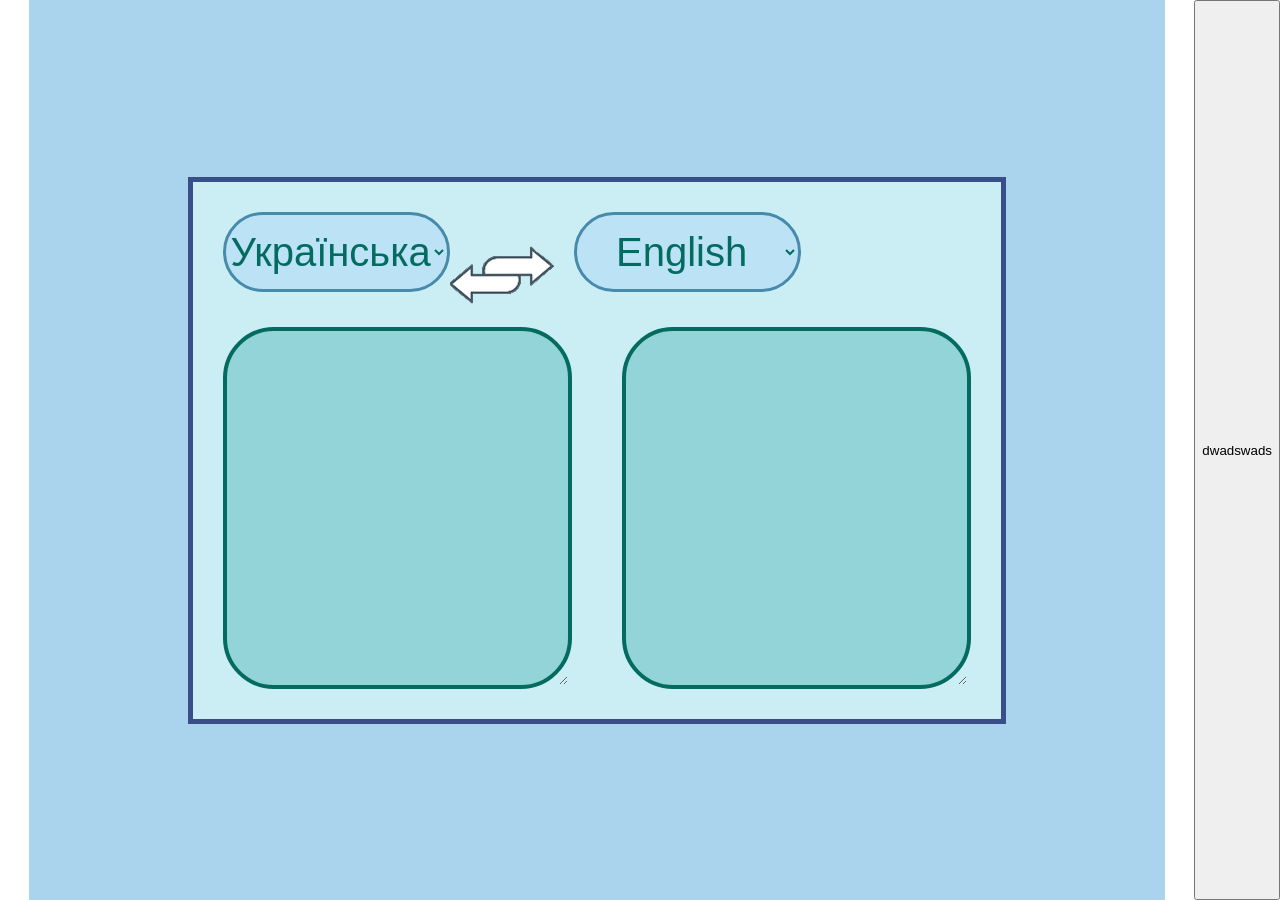
==== index.html @ bc046a93 "translation now works" ====
<!doctype html>
<html lang="en">
  <head>
    <link rel="stylesheet" href="src/style.css" />
    <meta charset="UTF-8" />
    <meta name="viewport" content="width=device-width, initial-scale=1.0" />
    <title>Document</title>
  </head>
  <body>
    <article>
      <div class="border">
        <div style="display: flex">
          <select class="mova lang-from">
            <option value="UK">Українська</option>
            <option value="PL">Polska</option>
            <option value="EN">English</option>
          </select>
          <img
            class="strelochki"
            src="assets/Untitled 1.png"
            alt="strelochki"
          />
          <select class="mova lang-to">
            <option value="EN">English</option>
            <option value="UK">Українська</option>
            <option value="PL">Polska</option>
          </select>
        </div>
        <div style="display: flex; justify-content: space-around; gap: 50px">
          <textarea class="pole from"></textarea>

          <textarea class="pole to"></textarea>
        </div>
        <div></div>
      </div>
    </article>
    <button class="btn">dwadswads</button>
    <script src="src/script.js"></script>
  </body>
</html>
---- src/style.css ----
body{
    background-color: white;
    display: flex;
    justify-content: center;
    margin: 0;
    padding: 0;
}

article{


    background-color: #AAD4EE;
    width: 1136px;
    height: 100vh;
    margin:  0 auto;
    
    display: flex;
    justify-content: center;
    align-items: center;
}

.border{

 border: 5px solid  #374E88;  
 background-color: #CBEEF5;
 padding: 30px;


}

.mova{

    border-radius: 51px;
    border: 3px solid #478AAC;
    background-color: #BBE2F5;
    color: #036B5F;
    text-align: center;
    font-size: 40px;
    align-items: center;
    justify-content: space-between ;
    height: 80px;
    
}

.strelochki{

    width: 104px;
    height: 104px;
    margin-left: 20pxpx;
    margin-right: 20px;
    margin-top: 11px;
}

.pole{

    width: 337px;
    height: 350px;
    background-color: #93D4D9;
    border:4px solid  #036B5F;
    display: flex;
    border-radius: 51px;
    
}
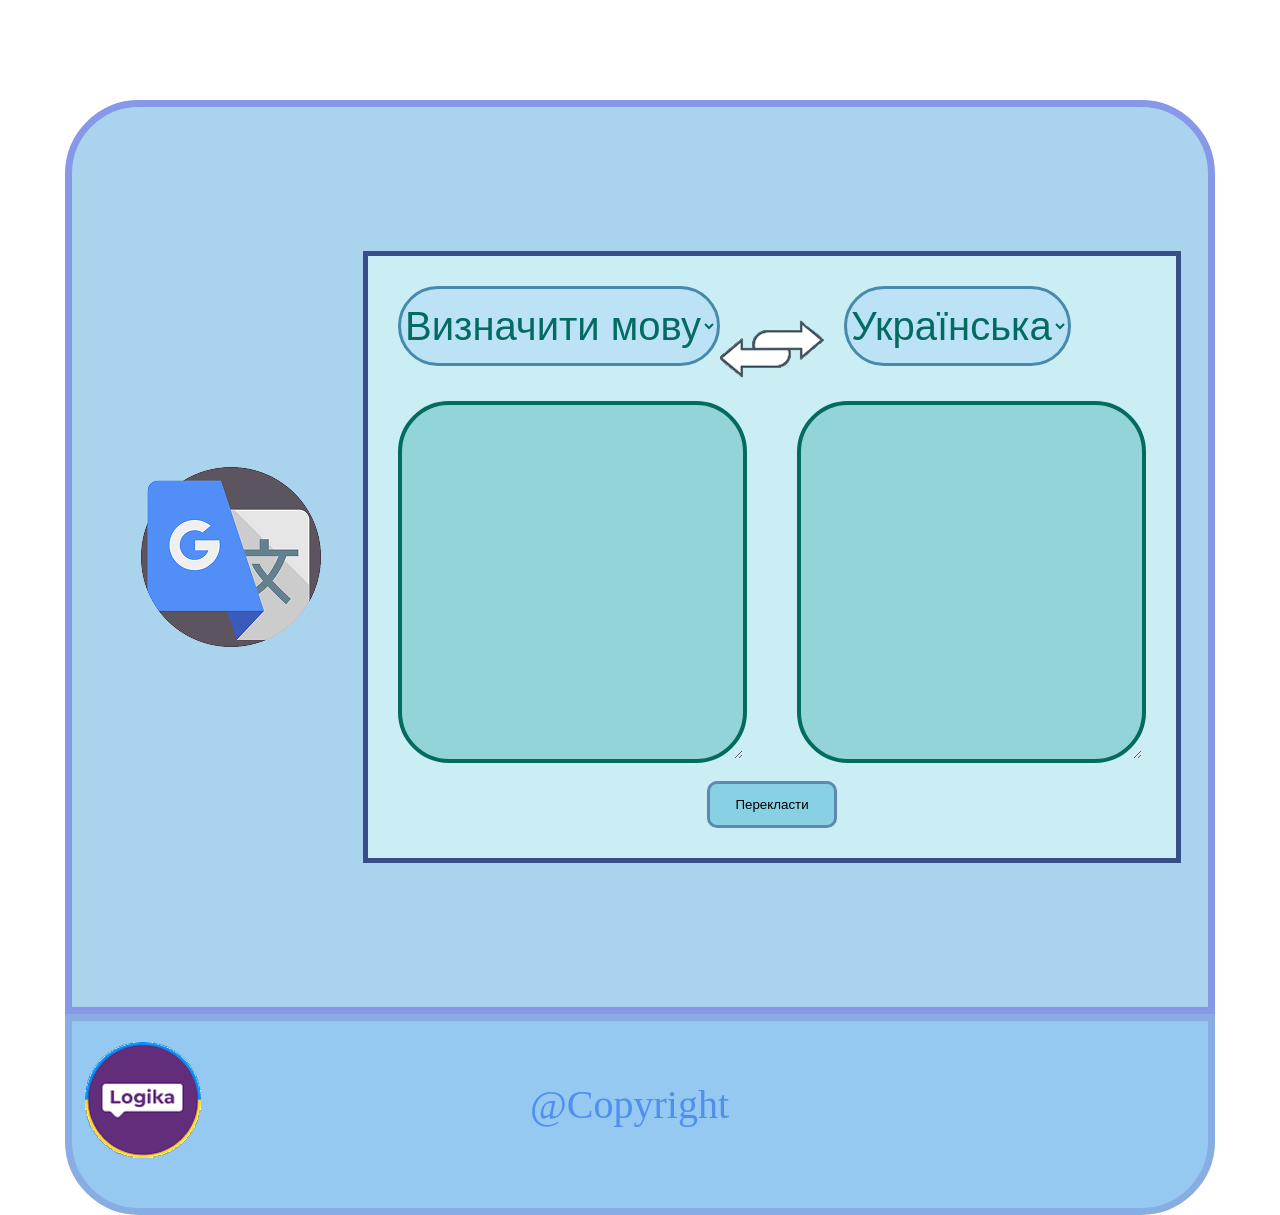
==== commit ab2e4c74: "Add files via upload" ====
--- a/index.html
+++ b/index.html
@@ -1,40 +1,52 @@
-<!doctype html>
-<html lang="en">
-  <head>
-    <link rel="stylesheet" href="src/style.css" />
-    <meta charset="UTF-8" />
-    <meta name="viewport" content="width=device-width, initial-scale=1.0" />
-    <title>Document</title>
-  </head>
-  <body>
-    <article>
-      <div class="border">
-        <div style="display: flex">
-          <select class="mova lang-from">
-            <option value="UK">Українська</option>
-            <option value="PL">Polska</option>
-            <option value="EN">English</option>
-          </select>
-          <img
-            class="strelochki"
-            src="assets/Untitled 1.png"
-            alt="strelochki"
-          />
-          <select class="mova lang-to">
-            <option value="EN">English</option>
-            <option value="UK">Українська</option>
-            <option value="PL">Polska</option>
-          </select>
-        </div>
-        <div style="display: flex; justify-content: space-around; gap: 50px">
-          <textarea class="pole from"></textarea>
-
-          <textarea class="pole to"></textarea>
-        </div>
-        <div></div>
-      </div>
-    </article>
-    <button class="btn">dwadswads</button>
-    <script src="src/script.js"></script>
-  </body>
-</html>
+<!doctype html>
+<html lang="en">
+  <head>
+    <link rel="stylesheet" href="src/style.css" />
+    <meta charset="UTF-8" />
+    <meta name="viewport" content="width=device-width, initial-scale=1.0" />
+    <title>Document</title>
+  </head>
+  <body>
+    
+    <article class="main-body">
+              <div class="logo">
+          <img class="logo-img" src="assets/googletranslate 1.png" alt="logo">
+
+
+        </div>
+      <div class="border">
+
+        <div style="display: flex">
+          <select class="mova">
+            <option value="UA">Визначити мову</option>
+          </select>
+          <img
+            class="strelochki"
+            src="assets/Untitled 1.png"
+            alt="strelochki"
+          />
+          <select class="mova">
+            <option value="UK">Українська</option>
+            <option value="PL">Польська</option>
+            <option value="EN">Англійська</option>
+          </select>
+        </div>
+        <div style="display: flex; justify-content: space-around; gap: 50px">
+          <textarea class="pole"></textarea>
+
+          <textarea class="pole"></textarea>
+        </div>
+        <div class="translate-button-block">
+          <button class=" translatebutton">Перекласти</button>
+        </div>
+    
+    </article>
+    <footer >
+
+      <img class="logica-img" src="assets/Untitled 2.png" alt="logica">
+      <p class="copyright">@Copyright</p>
+
+
+    </footer>
+  </body>
+</html>
--- a/src/style.css
+++ b/src/style.css
@@ -1,64 +1,142 @@
-
-body{
-    background-color: white;
-    display: flex;
-    justify-content: center;
-    margin: 0;
-    padding: 0;
-}
-
-article{
-
-
-    background-color: #AAD4EE;
-    width: 1136px;
-    height: 100vh;
-    margin:  0 auto;
-    
-    display: flex;
-    justify-content: center;
-    align-items: center;
-}
-
-.border{
-
- border: 5px solid  #374E88;  
- background-color: #CBEEF5;
- padding: 30px;
-
-
-}
-
-.mova{
-
-    border-radius: 51px;
-    border: 3px solid #478AAC;
-    background-color: #BBE2F5;
-    color: #036B5F;
-    text-align: center;
-    font-size: 40px;
-    align-items: center;
-    justify-content: space-between ;
-    height: 80px;
-    
-}
-
-.strelochki{
-
-    width: 104px;
-    height: 104px;
-    margin-left: 20pxpx;
-    margin-right: 20px;
-    margin-top: 11px;
-}
-
-.pole{
-
-    width: 337px;
-    height: 350px;
-    background-color: #93D4D9;
-    border:4px solid  #036B5F;
-    display: flex;
-    border-radius: 51px;
-    
+body {
+
+    background-color: white;
+    margin: 0;
+    padding: 0;
+
+}
+
+
+
+
+.main-body {
+
+
+    background-color: #AAD4EE;
+    width: 1136px;
+    height: 100vh;
+    margin: 0 auto;
+
+    display: flex;
+    justify-content: center;
+    align-items: center;
+    border: 7px solid #8898E9;
+    border-top-left-radius: 74px;
+    border-top-right-radius: 74px;
+    margin-top: 100px;
+}
+
+.border {
+
+    border: 5px solid #374E88;
+    background-color: #CBEEF5;
+    padding: 30px;
+    flex-direction: column;
+
+
+}
+
+
+.logo {
+
+    display: flex;
+
+
+}
+
+
+.logo-img{
+
+    width: 264px;
+    height: 264px;
+
+
+
+}
+
+
+
+.mova {
+
+    border-radius: 51px;
+    border: 3px solid #478AAC;
+    background-color: #BBE2F5;
+    color: #036B5F;
+    text-align: center;
+    font-size: 40px;
+    align-items: center;
+    justify-content: space-between;
+    height: 80px;
+
+}
+
+.strelochki {
+
+    width: 104px;
+    height: 104px;
+    margin-left: 20pxpx;
+    margin-right: 20px;
+    margin-top: 11px;
+}
+
+.pole {
+
+    width: 337px;
+    height: 350px;
+    background-color: #93D4D9;
+    border: 4px solid #036B5F;
+    display: flex;
+    border-radius: 51px;
+
+}
+
+.translatebutton {
+
+    padding-left: 25px;
+    padding-right: 25px;
+    padding-top: 13px;
+    padding-bottom: 13px;
+    background-color: #88D1E4;
+    border: 3px solid #5F87B0;
+    border-radius: 10px;
+
+}
+
+.translate-button-block {
+    display: flex;
+    justify-content: center;
+    margin-top: 18px;
+
+}
+
+footer {
+
+    background-color: #95C9F1;
+    border: 7px solid #87ADE3;
+    width: 1136px;
+    height: 187px;
+    margin: 0 auto;
+    border-bottom-right-radius: 74px;
+    border-bottom-left-radius: 74px;
+    display: flex;
+    justify-content: center;
+
+}
+
+.logica-img {
+    margin-left: 13px;
+    margin-top: 21px;
+    margin-bottom: 50px;
+}
+
+
+.copyright {
+
+    color: #508FED;
+    font-size: 40px;
+    width: 100%;
+    text-align: center;
+    padding-top: 20px;
+    padding-right: 150px;
+
 }
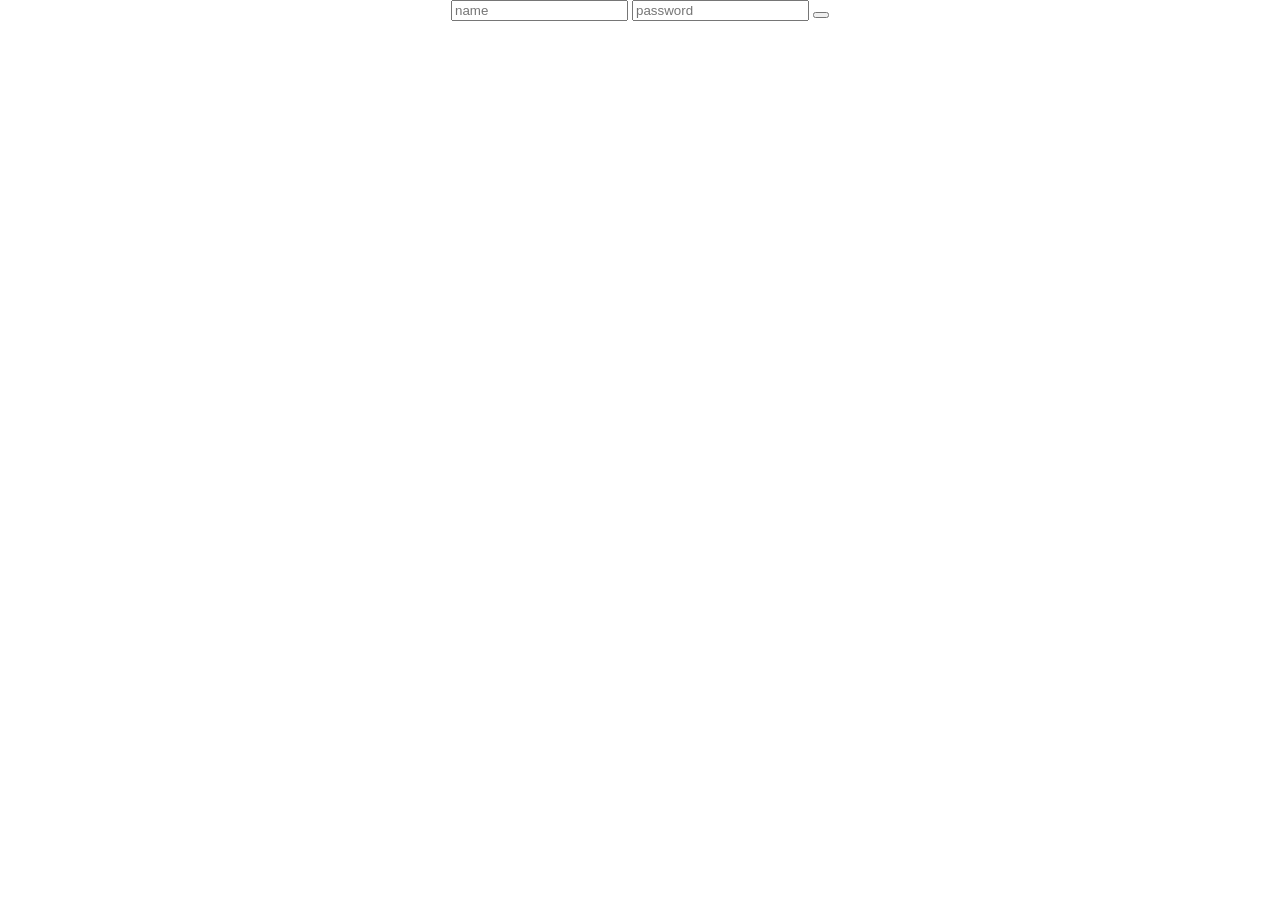
==== commit b71743ae: "very cool form that needs css" ====
--- a/index.html
+++ b/index.html
@@ -1,52 +1,46 @@
-<!doctype html>
-<html lang="en">
-  <head>
-    <link rel="stylesheet" href="src/style.css" />
-    <meta charset="UTF-8" />
-    <meta name="viewport" content="width=device-width, initial-scale=1.0" />
-    <title>Document</title>
-  </head>
-  <body>
-    
-    <article class="main-body">
-              <div class="logo">
-          <img class="logo-img" src="assets/googletranslate 1.png" alt="logo">
-
-
-        </div>
-      <div class="border">
-
-        <div style="display: flex">
-          <select class="mova">
-            <option value="UA">Визначити мову</option>
-          </select>
-          <img
-            class="strelochki"
-            src="assets/Untitled 1.png"
-            alt="strelochki"
-          />
-          <select class="mova">
-            <option value="UK">Українська</option>
-            <option value="PL">Польська</option>
-            <option value="EN">Англійська</option>
-          </select>
-        </div>
-        <div style="display: flex; justify-content: space-around; gap: 50px">
-          <textarea class="pole"></textarea>
-
-          <textarea class="pole"></textarea>
-        </div>
-        <div class="translate-button-block">
-          <button class=" translatebutton">Перекласти</button>
-        </div>
-    
-    </article>
-    <footer >
-
-      <img class="logica-img" src="assets/Untitled 2.png" alt="logica">
-      <p class="copyright">@Copyright</p>
-
-
-    </footer>
-  </body>
-</html>
+<!doctype html>
+<html lang="en">
+  <head>
+    <link rel="stylesheet" href="src/style.css" />
+    <meta charset="UTF-8" />
+    <meta name="viewport" content="width=device-width, initial-scale=1.0" />
+    <title>Document</title>
+  </head>
+  <body>
+    <div class="form">
+      <input class="name-input" type="text" placeholder="name"></input>
+      <input class="password-input" type="text" placeholder="password"></input>
+      <button class="submit-btn"></button>
+    </div>
+    <article class="hide">
+      <div class="border">
+        <div style="display: flex">
+          <select class="mova lang-from">
+            <option value="UK">Українська</option>
+            <option value="PL">Polska</option>
+            <option value="EN">English</option>
+          </select>
+          <img
+            class="strelochki"
+            src="assets/Untitled 1.png"
+            alt="strelochki"
+          />
+          <select class="mova lang-to">
+            <option value="EN">English</option>
+            <option value="UK">Українська</option>
+            <option value="PL">Polska</option>
+          </select>
+        </div>
+        <div style="display: flex; justify-content: space-around; gap: 50px">
+          <textarea class="pole from"></textarea>
+
+          <textarea class="pole to"></textarea>
+        </div>
+        <div></div>
+      </div>
+      <button class="trans-btn">Translate</button>
+    </article>
+    
+    <script src="src/script.js"></script>
+  </body>
+</html>
--- a/src/style.css
+++ b/src/style.css
@@ -1,142 +1,67 @@
-body {
-
-    background-color: white;
-    margin: 0;
-    padding: 0;
-
-}
-
-
-
-
-.main-body {
-
-
-    background-color: #AAD4EE;
-    width: 1136px;
-    height: 100vh;
-    margin: 0 auto;
-
-    display: flex;
-    justify-content: center;
-    align-items: center;
-    border: 7px solid #8898E9;
-    border-top-left-radius: 74px;
-    border-top-right-radius: 74px;
-    margin-top: 100px;
-}
-
-.border {
-
-    border: 5px solid #374E88;
-    background-color: #CBEEF5;
-    padding: 30px;
-    flex-direction: column;
-
-
-}
-
-
-.logo {
-
-    display: flex;
-
-
-}
-
-
-.logo-img{
-
-    width: 264px;
-    height: 264px;
-
-
-
-}
-
-
-
-.mova {
-
-    border-radius: 51px;
-    border: 3px solid #478AAC;
-    background-color: #BBE2F5;
-    color: #036B5F;
-    text-align: center;
-    font-size: 40px;
-    align-items: center;
-    justify-content: space-between;
-    height: 80px;
-
-}
-
-.strelochki {
-
-    width: 104px;
-    height: 104px;
-    margin-left: 20pxpx;
-    margin-right: 20px;
-    margin-top: 11px;
-}
-
-.pole {
-
-    width: 337px;
-    height: 350px;
-    background-color: #93D4D9;
-    border: 4px solid #036B5F;
-    display: flex;
-    border-radius: 51px;
-
-}
-
-.translatebutton {
-
-    padding-left: 25px;
-    padding-right: 25px;
-    padding-top: 13px;
-    padding-bottom: 13px;
-    background-color: #88D1E4;
-    border: 3px solid #5F87B0;
-    border-radius: 10px;
-
-}
-
-.translate-button-block {
-    display: flex;
-    justify-content: center;
-    margin-top: 18px;
-
-}
-
-footer {
-
-    background-color: #95C9F1;
-    border: 7px solid #87ADE3;
-    width: 1136px;
-    height: 187px;
-    margin: 0 auto;
-    border-bottom-right-radius: 74px;
-    border-bottom-left-radius: 74px;
-    display: flex;
-    justify-content: center;
-
-}
-
-.logica-img {
-    margin-left: 13px;
-    margin-top: 21px;
-    margin-bottom: 50px;
-}
-
-
-.copyright {
-
-    color: #508FED;
-    font-size: 40px;
-    width: 100%;
-    text-align: center;
-    padding-top: 20px;
-    padding-right: 150px;
-
+
+body{
+    background-color: white;
+    display: flex;
+    justify-content: center;
+    margin: 0;
+    padding: 0;
+}
+
+article{
+
+
+    background-color: #AAD4EE;
+    width: 1136px;
+    height: 100vh;
+    margin:  0 auto;
+    
+    display: flex;
+    justify-content: center;
+    align-items: center;
+}
+
+.border{
+
+ border: 5px solid  #374E88;  
+ background-color: #CBEEF5;
+ padding: 30px;
+
+
+}
+
+.mova{
+
+    border-radius: 51px;
+    border: 3px solid #478AAC;
+    background-color: #BBE2F5;
+    color: #036B5F;
+    text-align: center;
+    font-size: 40px;
+    align-items: center;
+    justify-content: space-between ;
+    height: 80px;
+    
+}
+
+.strelochki{
+
+    width: 104px;
+    height: 104px;
+    margin-left: 20pxpx;
+    margin-right: 20px;
+    margin-top: 11px;
+}
+
+.pole{
+
+    width: 337px;
+    height: 350px;
+    background-color: #93D4D9;
+    border:4px solid  #036B5F;
+    display: flex;
+    border-radius: 51px;
+    
+}
+.hide {
+    display: none;
 }
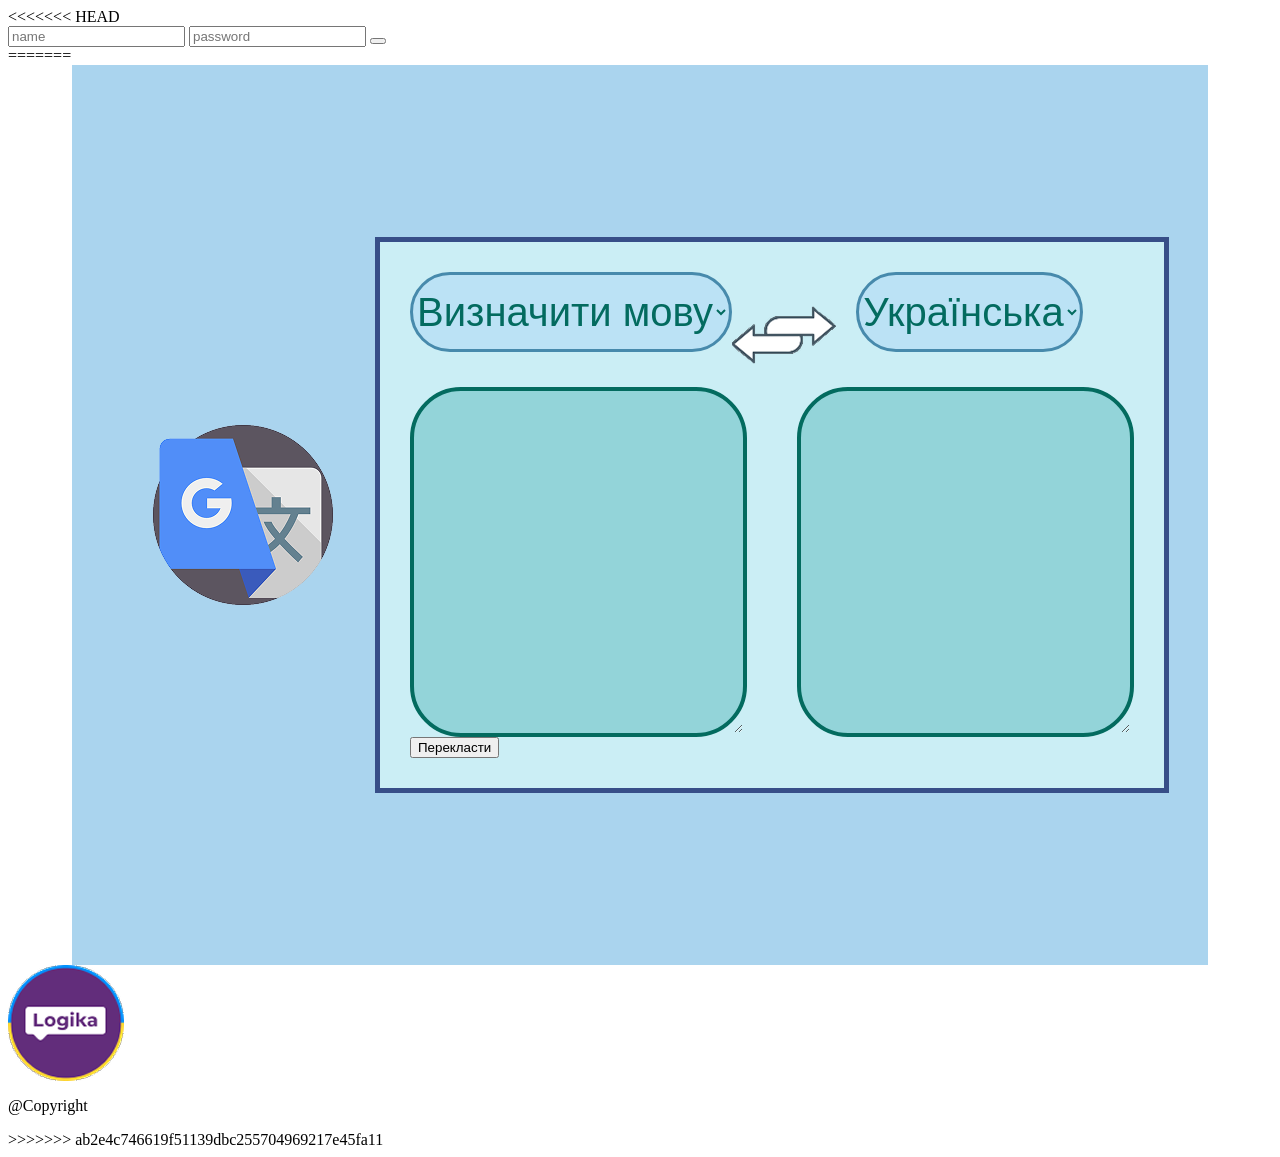
==== commit f7b3a4b9: "very cool form needs css" ====
--- a/index.html
+++ b/index.html
@@ -1,3 +1,4 @@
+<<<<<<< HEAD
 <!doctype html>
 <html lang="en">
   <head>
@@ -44,3 +45,57 @@
     <script src="src/script.js"></script>
   </body>
 </html>
+=======
+<!doctype html>
+<html lang="en">
+  <head>
+    <link rel="stylesheet" href="src/style.css" />
+    <meta charset="UTF-8" />
+    <meta name="viewport" content="width=device-width, initial-scale=1.0" />
+    <title>Document</title>
+  </head>
+  <body>
+    
+    <article class="main-body">
+              <div class="logo">
+          <img class="logo-img" src="assets/googletranslate 1.png" alt="logo">
+
+
+        </div>
+      <div class="border">
+
+        <div style="display: flex">
+          <select class="mova">
+            <option value="UA">Визначити мову</option>
+          </select>
+          <img
+            class="strelochki"
+            src="assets/Untitled 1.png"
+            alt="strelochki"
+          />
+          <select class="mova">
+            <option value="UK">Українська</option>
+            <option value="PL">Польська</option>
+            <option value="EN">Англійська</option>
+          </select>
+        </div>
+        <div style="display: flex; justify-content: space-around; gap: 50px">
+          <textarea class="pole"></textarea>
+
+          <textarea class="pole"></textarea>
+        </div>
+        <div class="translate-button-block">
+          <button class=" translatebutton">Перекласти</button>
+        </div>
+    
+    </article>
+    <footer >
+
+      <img class="logica-img" src="assets/Untitled 2.png" alt="logica">
+      <p class="copyright">@Copyright</p>
+
+
+    </footer>
+  </body>
+</html>
+>>>>>>> ab2e4c746619f51139dbc255704969217e45fa11
--- a/src/style.css
+++ b/src/style.css
@@ -1,3 +1,4 @@
+<<<<<<< HEAD
 
 body{
     background-color: white;
@@ -64,4 +65,147 @@
 }
 .hide {
     display: none;
+=======
+body {
+
+    background-color: white;
+    margin: 0;
+    padding: 0;
+
+}
+
+
+
+
+.main-body {
+
+
+    background-color: #AAD4EE;
+    width: 1136px;
+    height: 100vh;
+    margin: 0 auto;
+
+    display: flex;
+    justify-content: center;
+    align-items: center;
+    border: 7px solid #8898E9;
+    border-top-left-radius: 74px;
+    border-top-right-radius: 74px;
+    margin-top: 100px;
+}
+
+.border {
+
+    border: 5px solid #374E88;
+    background-color: #CBEEF5;
+    padding: 30px;
+    flex-direction: column;
+
+
+}
+
+
+.logo {
+
+    display: flex;
+
+
+}
+
+
+.logo-img{
+
+    width: 264px;
+    height: 264px;
+
+
+
+}
+
+
+
+.mova {
+
+    border-radius: 51px;
+    border: 3px solid #478AAC;
+    background-color: #BBE2F5;
+    color: #036B5F;
+    text-align: center;
+    font-size: 40px;
+    align-items: center;
+    justify-content: space-between;
+    height: 80px;
+
+}
+
+.strelochki {
+
+    width: 104px;
+    height: 104px;
+    margin-left: 20pxpx;
+    margin-right: 20px;
+    margin-top: 11px;
+}
+
+.pole {
+
+    width: 337px;
+    height: 350px;
+    background-color: #93D4D9;
+    border: 4px solid #036B5F;
+    display: flex;
+    border-radius: 51px;
+
+}
+
+.translatebutton {
+
+    padding-left: 25px;
+    padding-right: 25px;
+    padding-top: 13px;
+    padding-bottom: 13px;
+    background-color: #88D1E4;
+    border: 3px solid #5F87B0;
+    border-radius: 10px;
+
+}
+
+.translate-button-block {
+    display: flex;
+    justify-content: center;
+    margin-top: 18px;
+
+}
+
+footer {
+
+    background-color: #95C9F1;
+    border: 7px solid #87ADE3;
+    width: 1136px;
+    height: 187px;
+    margin: 0 auto;
+    border-bottom-right-radius: 74px;
+    border-bottom-left-radius: 74px;
+    display: flex;
+    justify-content: center;
+
+}
+
+.logica-img {
+    margin-left: 13px;
+    margin-top: 21px;
+    margin-bottom: 50px;
+}
+
+
+.copyright {
+
+    color: #508FED;
+    font-size: 40px;
+    width: 100%;
+    text-align: center;
+    padding-top: 20px;
+    padding-right: 150px;
+
+>>>>>>> ab2e4c746619f51139dbc255704969217e45fa11
 }
--- a/src/style.css
+++ b/src/style.css
@@ -1,3 +1,4 @@
+<<<<<<< HEAD
 
 body{
     background-color: white;
@@ -64,4 +65,147 @@
 }
 .hide {
     display: none;
+=======
+body {
+
+    background-color: white;
+    margin: 0;
+    padding: 0;
+
+}
+
+
+
+
+.main-body {
+
+
+    background-color: #AAD4EE;
+    width: 1136px;
+    height: 100vh;
+    margin: 0 auto;
+
+    display: flex;
+    justify-content: center;
+    align-items: center;
+    border: 7px solid #8898E9;
+    border-top-left-radius: 74px;
+    border-top-right-radius: 74px;
+    margin-top: 100px;
+}
+
+.border {
+
+    border: 5px solid #374E88;
+    background-color: #CBEEF5;
+    padding: 30px;
+    flex-direction: column;
+
+
+}
+
+
+.logo {
+
+    display: flex;
+
+
+}
+
+
+.logo-img{
+
+    width: 264px;
+    height: 264px;
+
+
+
+}
+
+
+
+.mova {
+
+    border-radius: 51px;
+    border: 3px solid #478AAC;
+    background-color: #BBE2F5;
+    color: #036B5F;
+    text-align: center;
+    font-size: 40px;
+    align-items: center;
+    justify-content: space-between;
+    height: 80px;
+
+}
+
+.strelochki {
+
+    width: 104px;
+    height: 104px;
+    margin-left: 20pxpx;
+    margin-right: 20px;
+    margin-top: 11px;
+}
+
+.pole {
+
+    width: 337px;
+    height: 350px;
+    background-color: #93D4D9;
+    border: 4px solid #036B5F;
+    display: flex;
+    border-radius: 51px;
+
+}
+
+.translatebutton {
+
+    padding-left: 25px;
+    padding-right: 25px;
+    padding-top: 13px;
+    padding-bottom: 13px;
+    background-color: #88D1E4;
+    border: 3px solid #5F87B0;
+    border-radius: 10px;
+
+}
+
+.translate-button-block {
+    display: flex;
+    justify-content: center;
+    margin-top: 18px;
+
+}
+
+footer {
+
+    background-color: #95C9F1;
+    border: 7px solid #87ADE3;
+    width: 1136px;
+    height: 187px;
+    margin: 0 auto;
+    border-bottom-right-radius: 74px;
+    border-bottom-left-radius: 74px;
+    display: flex;
+    justify-content: center;
+
+}
+
+.logica-img {
+    margin-left: 13px;
+    margin-top: 21px;
+    margin-bottom: 50px;
+}
+
+
+.copyright {
+
+    color: #508FED;
+    font-size: 40px;
+    width: 100%;
+    text-align: center;
+    padding-top: 20px;
+    padding-right: 150px;
+
+>>>>>>> ab2e4c746619f51139dbc255704969217e45fa11
 }
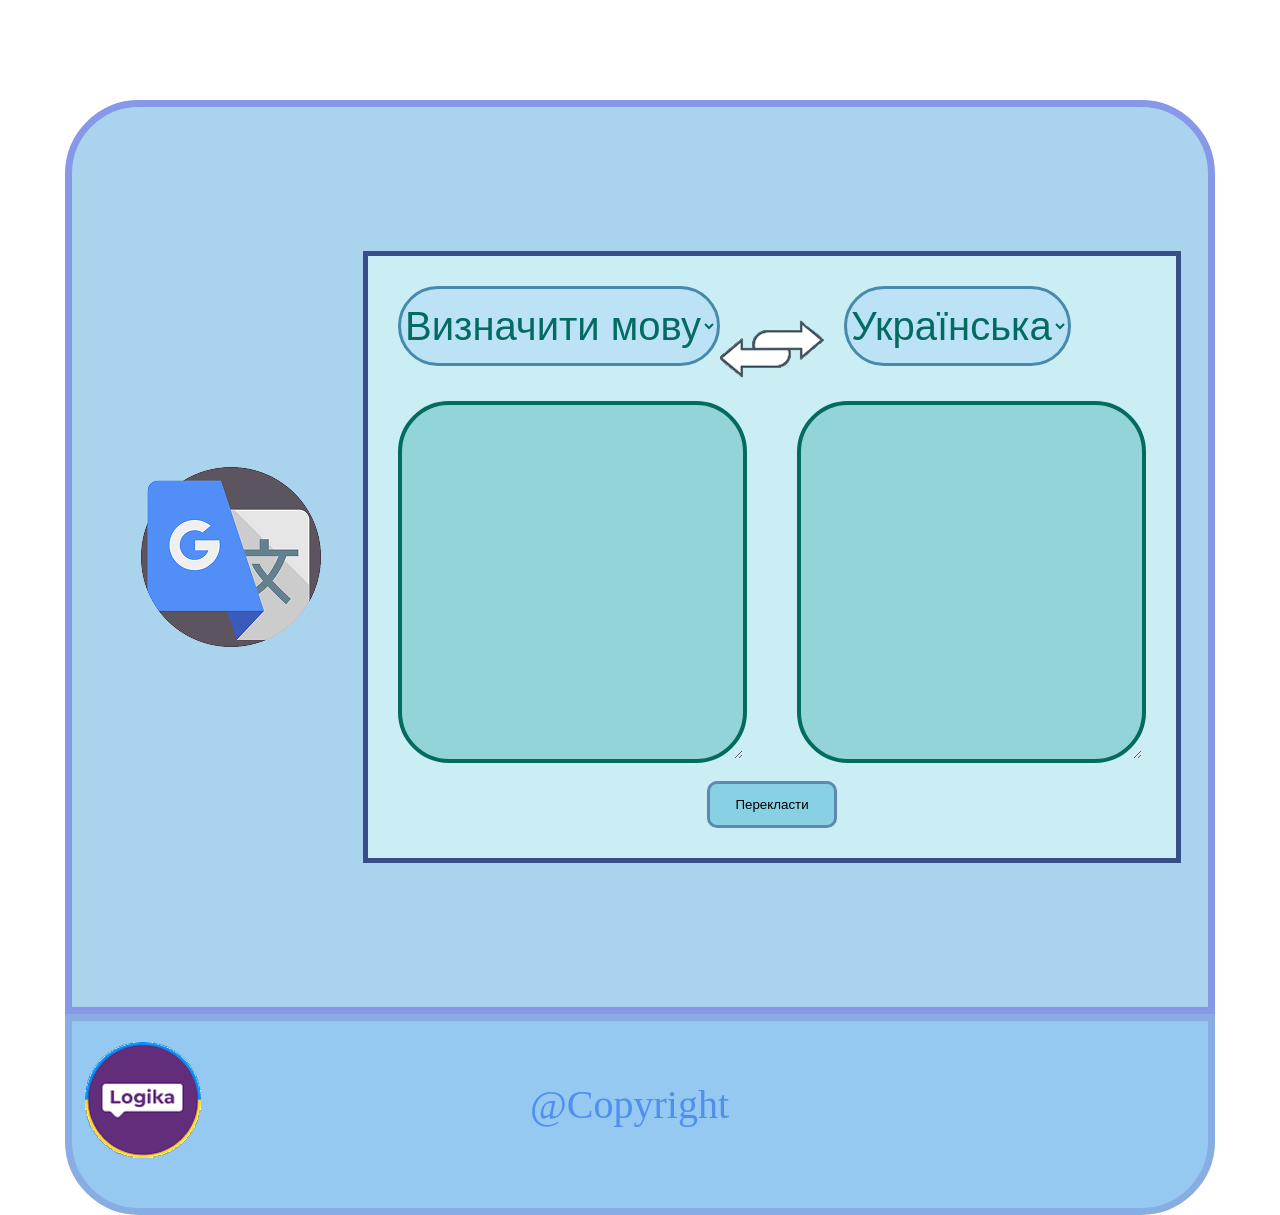
==== commit 299b348e: "cool form (again)" ====
--- a/index.html
+++ b/index.html
@@ -1,4 +1,4 @@
-<<<<<<< HEAD
+
 <!doctype html>
 <html lang="en">
   <head>
@@ -8,53 +8,11 @@
     <title>Document</title>
   </head>
   <body>
-    <div class="form">
+        <!-- <div class="form">
       <input class="name-input" type="text" placeholder="name"></input>
       <input class="password-input" type="text" placeholder="password"></input>
       <button class="submit-btn"></button>
-    </div>
-    <article class="hide">
-      <div class="border">
-        <div style="display: flex">
-          <select class="mova lang-from">
-            <option value="UK">Українська</option>
-            <option value="PL">Polska</option>
-            <option value="EN">English</option>
-          </select>
-          <img
-            class="strelochki"
-            src="assets/Untitled 1.png"
-            alt="strelochki"
-          />
-          <select class="mova lang-to">
-            <option value="EN">English</option>
-            <option value="UK">Українська</option>
-            <option value="PL">Polska</option>
-          </select>
-        </div>
-        <div style="display: flex; justify-content: space-around; gap: 50px">
-          <textarea class="pole from"></textarea>
-
-          <textarea class="pole to"></textarea>
-        </div>
-        <div></div>
-      </div>
-      <button class="trans-btn">Translate</button>
-    </article>
-    
-    <script src="src/script.js"></script>
-  </body>
-</html>
-=======
-<!doctype html>
-<html lang="en">
-  <head>
-    <link rel="stylesheet" href="src/style.css" />
-    <meta charset="UTF-8" />
-    <meta name="viewport" content="width=device-width, initial-scale=1.0" />
-    <title>Document</title>
-  </head>
-  <body>
+    </div> -->
     
     <article class="main-body">
               <div class="logo">
@@ -97,5 +55,4 @@
 
     </footer>
   </body>
-</html>
->>>>>>> ab2e4c746619f51139dbc255704969217e45fa11
+</html>
--- a/src/style.css
+++ b/src/style.css
@@ -1,71 +1,3 @@
-<<<<<<< HEAD
-
-body{
-    background-color: white;
-    display: flex;
-    justify-content: center;
-    margin: 0;
-    padding: 0;
-}
-
-article{
-
-
-    background-color: #AAD4EE;
-    width: 1136px;
-    height: 100vh;
-    margin:  0 auto;
-    
-    display: flex;
-    justify-content: center;
-    align-items: center;
-}
-
-.border{
-
- border: 5px solid  #374E88;  
- background-color: #CBEEF5;
- padding: 30px;
-
-
-}
-
-.mova{
-
-    border-radius: 51px;
-    border: 3px solid #478AAC;
-    background-color: #BBE2F5;
-    color: #036B5F;
-    text-align: center;
-    font-size: 40px;
-    align-items: center;
-    justify-content: space-between ;
-    height: 80px;
-    
-}
-
-.strelochki{
-
-    width: 104px;
-    height: 104px;
-    margin-left: 20pxpx;
-    margin-right: 20px;
-    margin-top: 11px;
-}
-
-.pole{
-
-    width: 337px;
-    height: 350px;
-    background-color: #93D4D9;
-    border:4px solid  #036B5F;
-    display: flex;
-    border-radius: 51px;
-    
-}
-.hide {
-    display: none;
-=======
 body {
 
     background-color: white;
@@ -207,5 +139,4 @@
     padding-top: 20px;
     padding-right: 150px;
 
->>>>>>> ab2e4c746619f51139dbc255704969217e45fa11
 }
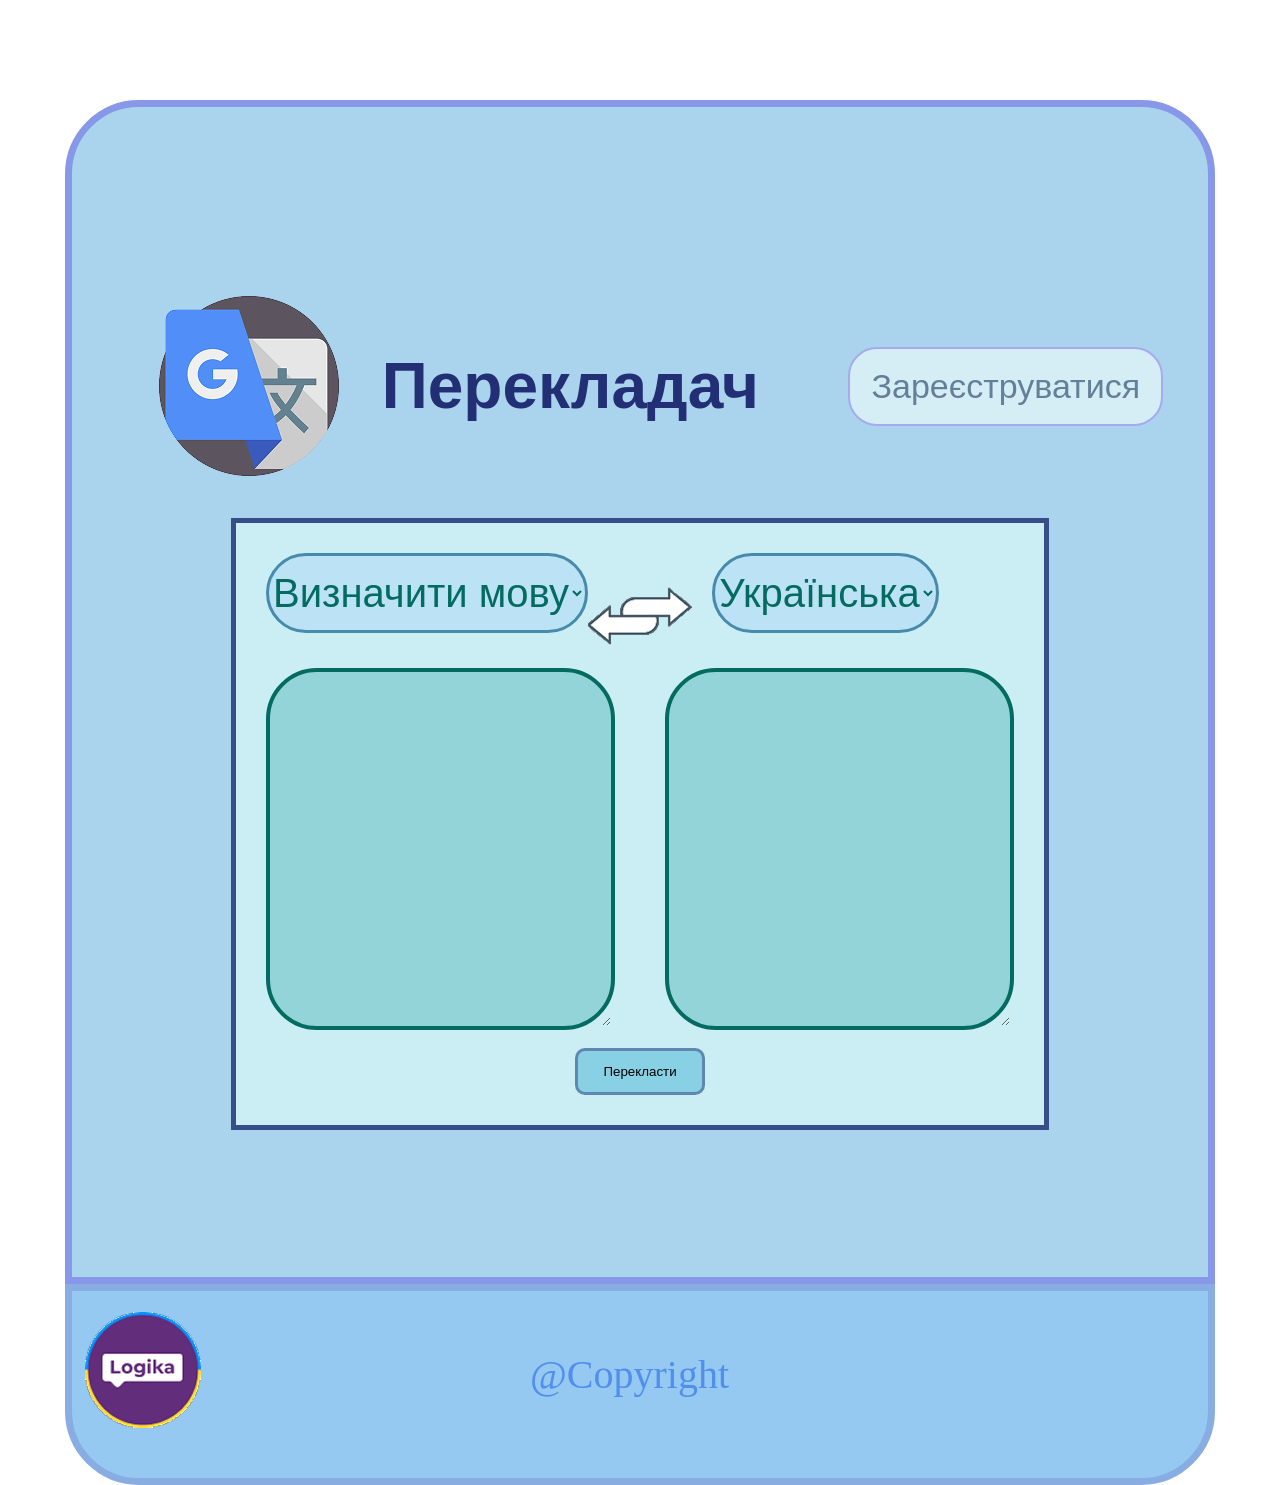
==== commit d81aa3fe: "new design" ====
--- a/index.html
+++ b/index.html
@@ -1,58 +1,58 @@
-
-<!doctype html>
-<html lang="en">
-  <head>
-    <link rel="stylesheet" href="src/style.css" />
-    <meta charset="UTF-8" />
-    <meta name="viewport" content="width=device-width, initial-scale=1.0" />
-    <title>Document</title>
-  </head>
-  <body>
-        <!-- <div class="form">
-      <input class="name-input" type="text" placeholder="name"></input>
-      <input class="password-input" type="text" placeholder="password"></input>
-      <button class="submit-btn"></button>
-    </div> -->
-    
-    <article class="main-body">
-              <div class="logo">
-          <img class="logo-img" src="assets/googletranslate 1.png" alt="logo">
-
-
-        </div>
-      <div class="border">
-
-        <div style="display: flex">
-          <select class="mova">
-            <option value="UA">Визначити мову</option>
-          </select>
-          <img
-            class="strelochki"
-            src="assets/Untitled 1.png"
-            alt="strelochki"
-          />
-          <select class="mova">
-            <option value="UK">Українська</option>
-            <option value="PL">Польська</option>
-            <option value="EN">Англійська</option>
-          </select>
-        </div>
-        <div style="display: flex; justify-content: space-around; gap: 50px">
-          <textarea class="pole"></textarea>
-
-          <textarea class="pole"></textarea>
-        </div>
-        <div class="translate-button-block">
-          <button class=" translatebutton">Перекласти</button>
-        </div>
-    
-    </article>
-    <footer >
-
-      <img class="logica-img" src="assets/Untitled 2.png" alt="logica">
-      <p class="copyright">@Copyright</p>
-
-
-    </footer>
-  </body>
+<!doctype html>
+<html lang="en">
+
+<head>
+  <link rel="stylesheet" href="src/style.css" />
+  <meta charset="UTF-8" />
+  <meta name="viewport" content="width=device-width, initial-scale=1.0" />
+  <title>Document</title>
+</head>
+<header>
+
+</header>
+
+
+<body>
+
+  <article class="main-body">
+    <div class="logo">
+      <div style="display: flex; justify-content: center; align-items: center; gap:1px">
+        <img class="logo-img" src="assets/googletranslate 1.png" alt="logo">
+        <h1 class="logo-text">Перекладач</h1>
+      </div>
+
+      <button class="logo-button">Зареєструватися</button>
+    </div>
+    <div class="border">
+
+      <div style="display: flex">
+        <select class="mova">
+          <option value="UA">Визначити мову</option>
+        </select>
+        <img class="strelochki" src="assets/Untitled 1.png" alt="strelochki" />
+        <select class="mova">
+          <option value="UK">Українська</option>
+          <option value="PL">Польська</option>
+          <option value="EN">Англійська</option>
+        </select>
+      </div>
+      <div style="display: flex; justify-content: space-around; gap: 50px">
+        <textarea class="pole"></textarea>
+
+        <textarea class="pole"></textarea>
+      </div>
+      <div class="translate-button-block">
+        <button class=" translatebutton">Перекласти</button>
+      </div>
+
+  </article>
+  <footer>
+
+    <img class="logica-img" src="assets/Untitled 2.png" alt="logica">
+    <p class="copyright">@Copyright</p>
+
+
+  </footer>
+</body>
+
 </html>
--- a/src/style.css
+++ b/src/style.css
@@ -1,142 +1,161 @@
-body {
-
-    background-color: white;
-    margin: 0;
-    padding: 0;
-
-}
-
-
-
-
-.main-body {
-
-
-    background-color: #AAD4EE;
-    width: 1136px;
-    height: 100vh;
-    margin: 0 auto;
-
-    display: flex;
-    justify-content: center;
-    align-items: center;
-    border: 7px solid #8898E9;
-    border-top-left-radius: 74px;
-    border-top-right-radius: 74px;
-    margin-top: 100px;
-}
-
-.border {
-
-    border: 5px solid #374E88;
-    background-color: #CBEEF5;
-    padding: 30px;
-    flex-direction: column;
-
-
-}
-
-
-.logo {
-
-    display: flex;
-
-
-}
-
-
-.logo-img{
-
-    width: 264px;
-    height: 264px;
-
-
-
-}
-
-
-
-.mova {
-
-    border-radius: 51px;
-    border: 3px solid #478AAC;
-    background-color: #BBE2F5;
-    color: #036B5F;
-    text-align: center;
-    font-size: 40px;
-    align-items: center;
-    justify-content: space-between;
-    height: 80px;
-
-}
-
-.strelochki {
-
-    width: 104px;
-    height: 104px;
-    margin-left: 20pxpx;
-    margin-right: 20px;
-    margin-top: 11px;
-}
-
-.pole {
-
-    width: 337px;
-    height: 350px;
-    background-color: #93D4D9;
-    border: 4px solid #036B5F;
-    display: flex;
-    border-radius: 51px;
-
-}
-
-.translatebutton {
-
-    padding-left: 25px;
-    padding-right: 25px;
-    padding-top: 13px;
-    padding-bottom: 13px;
-    background-color: #88D1E4;
-    border: 3px solid #5F87B0;
-    border-radius: 10px;
-
-}
-
-.translate-button-block {
-    display: flex;
-    justify-content: center;
-    margin-top: 18px;
-
-}
-
-footer {
-
-    background-color: #95C9F1;
-    border: 7px solid #87ADE3;
-    width: 1136px;
-    height: 187px;
-    margin: 0 auto;
-    border-bottom-right-radius: 74px;
-    border-bottom-left-radius: 74px;
-    display: flex;
-    justify-content: center;
-
-}
-
-.logica-img {
-    margin-left: 13px;
-    margin-top: 21px;
-    margin-bottom: 50px;
-}
-
-
-.copyright {
-
-    color: #508FED;
-    font-size: 40px;
-    width: 100%;
-    text-align: center;
-    padding-top: 20px;
-    padding-right: 150px;
-
+body {
+
+    background-color: white;
+    margin: 0;
+    padding: 0;
+
+}
+
+
+
+
+.main-body {
+
+
+    background-color: #AAD4EE;
+    width: 1136px;
+    height: 130vh;
+    margin: 0 auto;
+
+    display: flex;
+    justify-content: center;
+    align-items: center;
+    border: 7px solid #8898E9;
+    border-top-left-radius: 74px;
+    border-top-right-radius: 74px;
+    margin-top: 100px;
+    flex-direction: column;
+}
+
+.border {
+
+    border: 5px solid #374E88;
+    background-color: #CBEEF5;
+    padding: 30px;
+    flex-direction: column;
+
+
+}
+
+
+.logo {
+
+    display: flex;
+    align-items: center;
+    justify-content: space-around;
+    width: 100%;
+
+}
+
+
+.logo-img {
+
+    width: 264px;
+    height: 264px;
+
+
+
+}
+
+.logo-text {
+    font-size: 64px;
+    color: #222F74;
+    font-family: sans-serif;
+}
+
+.logo-button {
+    font-size: 34px;
+    width: 315px;
+    height: 79px;
+    border-radius: 29px;
+    background-color: #D5EEF6;
+    border: 2px solid #A7AAED;
+    color: #647F98;
+}
+
+
+
+.mova {
+
+    border-radius: 51px;
+    border: 3px solid #478AAC;
+    background-color: #BBE2F5;
+    color: #036B5F;
+    text-align: center;
+    font-size: 40px;
+    align-items: center;
+    justify-content: space-between;
+    height: 80px;
+
+}
+
+.strelochki {
+
+    width: 104px;
+    height: 104px;
+    margin-left: 20pxpx;
+    margin-right: 20px;
+    margin-top: 11px;
+}
+
+.pole {
+
+    width: 337px;
+    height: 350px;
+    background-color: #93D4D9;
+    border: 4px solid #036B5F;
+    display: flex;
+    border-radius: 51px;
+
+}
+
+.translatebutton {
+
+    padding-left: 25px;
+    padding-right: 25px;
+    padding-top: 13px;
+    padding-bottom: 13px;
+    background-color: #88D1E4;
+    border: 3px solid #5F87B0;
+    border-radius: 10px;
+
+}
+
+.translate-button-block {
+    display: flex;
+    justify-content: center;
+    margin-top: 18px;
+
+}
+
+footer {
+
+    background-color: #95C9F1;
+    border: 7px solid #87ADE3;
+    width: 1136px;
+    height: 187px;
+    margin: 0 auto;
+    border-bottom-right-radius: 74px;
+    border-bottom-left-radius: 74px;
+    display: flex;
+    justify-content: center;
+
+}
+
+.logica-img {
+    margin-left: 13px;
+    margin-top: 21px;
+    margin-bottom: 50px;
+}
+
+
+.copyright {
+
+    color: #508FED;
+    font-size: 40px;
+    width: 100%;
+    text-align: center;
+    padding-top: 20px;
+    padding-right: 150px;
+
 }
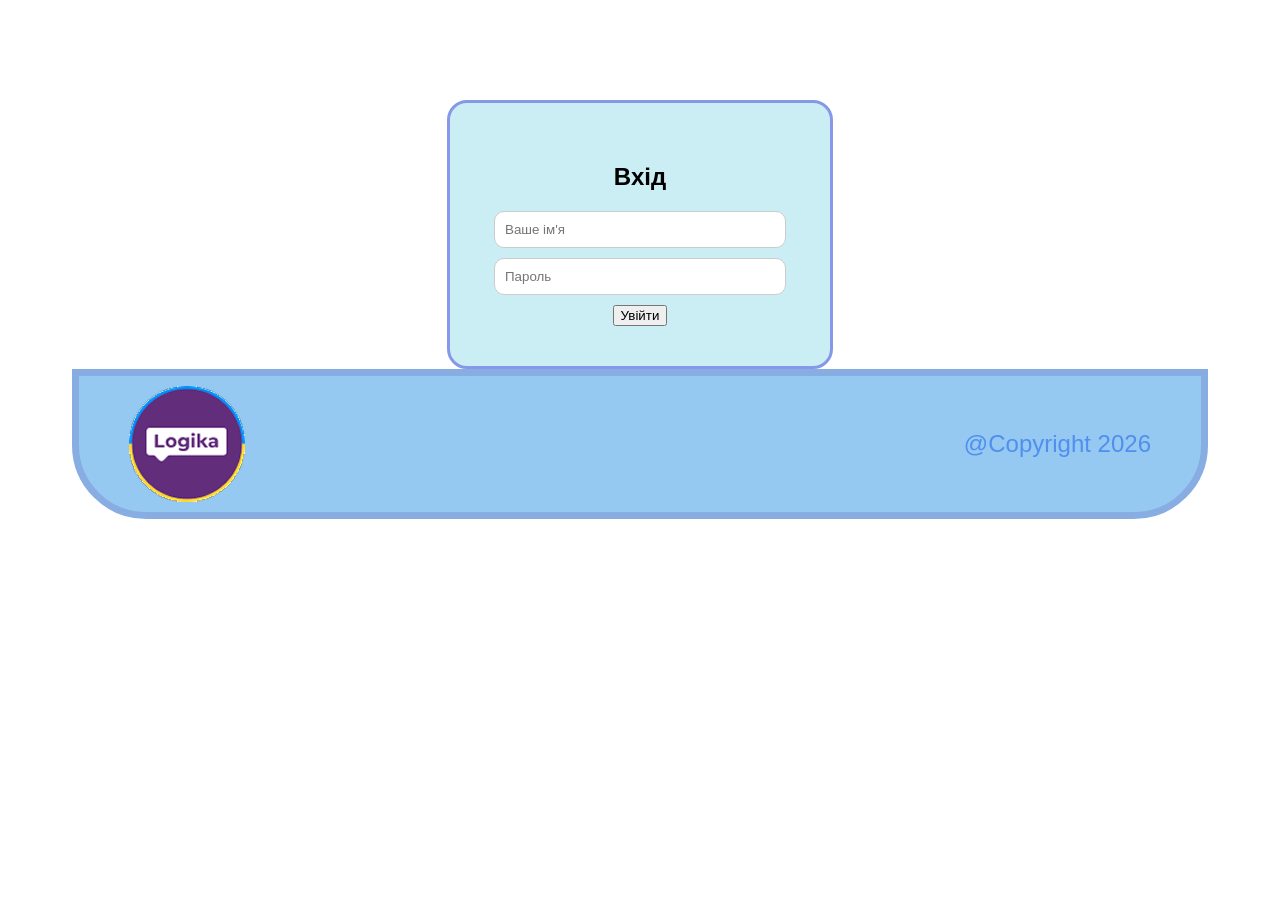
==== commit b869bf11: "connect js to html" ====
--- a/index.html
+++ b/index.html
@@ -1,58 +1,65 @@
-<!doctype html>
-<html lang="en">
-
+<!DOCTYPE html>
+<html lang="uk">
 <head>
-  <link rel="stylesheet" href="src/style.css" />
-  <meta charset="UTF-8" />
-  <meta name="viewport" content="width=device-width, initial-scale=1.0" />
-  <title>Document</title>
+    <meta charset="UTF-8">
+    <meta name="viewport" content="width=device-width, initial-scale=1.0">
+    <title>Перекладач</title>
+    <link rel="stylesheet" href="src/style.css">
 </head>
-<header>
-
-</header>
-
-
 <body>
 
-  <article class="main-body">
-    <div class="logo">
-      <div style="display: flex; justify-content: center; align-items: center; gap:1px">
-        <img class="logo-img" src="assets/googletranslate 1.png" alt="logo">
-        <h1 class="logo-text">Перекладач</h1>
-      </div>
+    <!-- Блок авторизації -->
+    <div class="form">
+        <h2>Вхід</h2>
+        <input type="text" class="name-input" placeholder="Ваше ім'я">
+        <input type="password" class="password-input" placeholder="Пароль">
+        <button class="submit-btn">Увійти</button>
+    </div>
 
-      <button class="logo-button">Зареєструватися</button>
-    </div>
-    <div class="border">
+    <!-- Основний інтерфейс перекладача -->
+    <article class="main-body hide">
+        <div class="logo">
+            <div style="display: flex; justify-content: center; align-items: center; gap: 10px">
+                <img class="logo-img" src="assets/googletranslate 1.png" alt="logo" width="40">
+                <h1 class="logo-text">Перекладач</h1>
+            </div>
+            <!-- Додано клас logout-btn -->
+            <button class="logo-button logout-btn">Зареєструватися</button>
+        </div>
 
-      <div style="display: flex">
-        <select class="mova">
-          <option value="UA">Визначити мову</option>
-        </select>
-        <img class="strelochki" src="assets/Untitled 1.png" alt="strelochki" />
-        <select class="mova">
-          <option value="UK">Українська</option>
-          <option value="PL">Польська</option>
-          <option value="EN">Англійська</option>
-        </select>
-      </div>
-      <div style="display: flex; justify-content: space-around; gap: 50px">
-        <textarea class="pole"></textarea>
+        <div class="border">
+            <div class="controls" style="display: flex; align-items: center; justify-content: center; gap: 20px; margin-bottom: 20px;">
+                <select class="mova lang-from">
+                    <option value="uk">Українська</option>
+                    <option value="en">Англійська</option>
+                    <option value="pl">Польська</option>
+                </select>
 
-        <textarea class="pole"></textarea>
-      </div>
-      <div class="translate-button-block">
-        <button class=" translatebutton">Перекласти</button>
-      </div>
+                <img class="strelochki" src="assets/Untitled 1.png" alt="змінити" style="cursor: pointer;">
 
-  </article>
-  <footer>
+                <select class="mova lang-to">
+                    <option value="en">Англійська</option>
+                    <option value="uk">Українська</option>
+                    <option value="pl">Польська</option>
+                </select>
+            </div>
 
-    <img class="logica-img" src="assets/Untitled 2.png" alt="logica">
-    <p class="copyright">@Copyright</p>
+            <div style="display: flex; justify-content: center; gap: 20px">
+                <textarea class="pole from" placeholder="Введіть текст..."></textarea>
+                <textarea class="pole to" placeholder="Переклад з'явиться тут" readonly></textarea>
+            </div>
 
+            <div class="translate-button-block">
+                <button class="translatebutton trans-btn">Перекласти</button>
+            </div>
+        </div>
+    </article>
 
-  </footer>
+    <footer>
+        <img class="logica-img" src="assets/Untitled 2.png" alt="logica">
+        <p class="copyright">@Copyright 2026</p>
+    </footer>
+
+    <script src="src/script.js"></script>
 </body>
-
 </html>
--- a/src/style.css
+++ b/src/style.css
@@ -1,161 +1,145 @@
 body {
-
     background-color: white;
     margin: 0;
     padding: 0;
-
+    font-family: sans-serif;
 }
 
+/* Сховати елементи */
+.hide {
+    display: none !important;
+}
 
+/* Стилі для форми авторизації */
+.form {
+    text-align: center;
+    margin-top: 100px;
+    padding: 40px;
+    background-color: #CBEEF5;
+    width: 300px;
+    margin-left: auto;
+    margin-right: auto;
+    border-radius: 20px;
+    border: 3px solid #8898E9;
+}
 
+.form input {
+    display: block;
+    width: 90%;
+    margin: 10px auto;
+    padding: 10px;
+    border-radius: 10px;
+    border: 1px solid #ccc;
+}
 
 .main-body {
-
-
     background-color: #AAD4EE;
     width: 1136px;
-    height: 130vh;
-    margin: 0 auto;
-
+    min-height: 80vh;
+    margin: 100px auto 0;
     display: flex;
     justify-content: center;
     align-items: center;
     border: 7px solid #8898E9;
     border-top-left-radius: 74px;
     border-top-right-radius: 74px;
-    margin-top: 100px;
     flex-direction: column;
+    padding-bottom: 50px;
 }
 
 .border {
-
     border: 5px solid #374E88;
     background-color: #CBEEF5;
     padding: 30px;
-    flex-direction: column;
-
-
+    border-radius: 20px;
 }
 
-
 .logo {
-
     display: flex;
     align-items: center;
     justify-content: space-around;
     width: 100%;
-
-}
-
-
-.logo-img {
-
-    width: 264px;
-    height: 264px;
-
-
-
+    margin-bottom: 20px;
 }
 
 .logo-text {
     font-size: 64px;
     color: #222F74;
-    font-family: sans-serif;
 }
 
 .logo-button {
-    font-size: 34px;
-    width: 315px;
-    height: 79px;
+    font-size: 24px;
+    padding: 10px 20px;
     border-radius: 29px;
     background-color: #D5EEF6;
     border: 2px solid #A7AAED;
     color: #647F98;
+    cursor: pointer;
 }
 
-
-
 .mova {
-
     border-radius: 51px;
     border: 3px solid #478AAC;
     background-color: #BBE2F5;
     color: #036B5F;
-    text-align: center;
-    font-size: 40px;
-    align-items: center;
-    justify-content: space-between;
-    height: 80px;
-
+    font-size: 25px;
+    padding: 10px;
+    height: 60px;
 }
 
 .strelochki {
-
-    width: 104px;
-    height: 104px;
-    margin-left: 20pxpx;
-    margin-right: 20px;
-    margin-top: 11px;
+    width: 60px;
+    height: 60px;
 }
 
 .pole {
-
-    width: 337px;
-    height: 350px;
+    width: 350px;
+    height: 250px;
     background-color: #93D4D9;
     border: 4px solid #036B5F;
-    display: flex;
-    border-radius: 51px;
-
+    border-radius: 30px;
+    padding: 20px;
+    font-size: 18px;
+    resize: none;
 }
 
 .translatebutton {
-
-    padding-left: 25px;
-    padding-right: 25px;
-    padding-top: 13px;
-    padding-bottom: 13px;
+    padding: 15px 40px;
     background-color: #88D1E4;
     border: 3px solid #5F87B0;
     border-radius: 10px;
+    font-size: 20px;
+    cursor: pointer;
+    transition: 0.3s;
+}
 
+.translatebutton:hover {
+    background-color: #5F87B0;
+    color: white;
 }
 
 .translate-button-block {
     display: flex;
     justify-content: center;
-    margin-top: 18px;
-
+    margin-top: 20px;
 }
 
 footer {
-
     background-color: #95C9F1;
     border: 7px solid #87ADE3;
     width: 1136px;
-    height: 187px;
+    height: 150px;
     margin: 0 auto;
     border-bottom-right-radius: 74px;
     border-bottom-left-radius: 74px;
     display: flex;
-    justify-content: center;
-
+    align-items: center;
+    justify-content: space-between;
+    padding: 0 50px;
+    box-sizing: border-box;
 }
 
-.logica-img {
-    margin-left: 13px;
-    margin-top: 21px;
-    margin-bottom: 50px;
-}
-
-
 .copyright {
-
     color: #508FED;
-    font-size: 40px;
-    width: 100%;
-    text-align: center;
-    padding-top: 20px;
-    padding-right: 150px;
-
+    font-size: 24px;
 }
